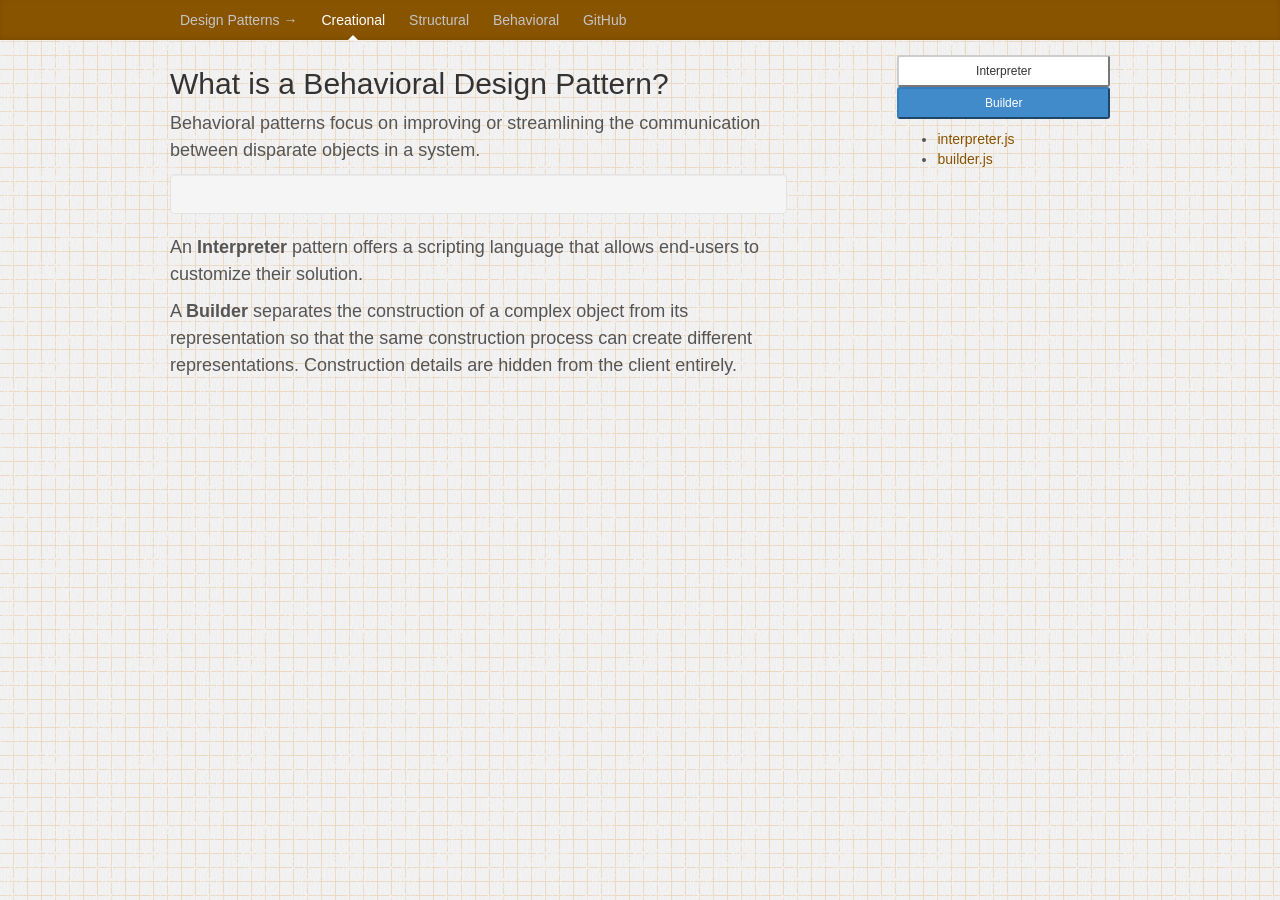
==== behavioral.html @ 8d295425 "made two creational design patterns" ====
<!DOCTYPE html>
<html lang="en">
  <head>
    <meta charset="utf-8">
    <meta http-equiv="X-UA-Compatible" content="IE=edge">
    <meta name="viewport" content="width=device-width, initial-scale=1">
    <meta name="description" content="">
    <meta name="author" content="">

    <title>JS Design Patterns</title>

    <!-- Bootstrap core CSS -->
    <link href="/css/bootstrap.min.css" rel="stylesheet">

    <!-- Custom styles for this template -->
    <link href="/css/main.css" rel="stylesheet">

    <!-- Just for debugging purposes. Don't actually copy this line! -->
    <!--[if lt IE 9]><script src="../../assets/js/ie8-responsive-file-warning.js"></script><![endif]-->

    <!-- HTML5 shim and Respond.js IE8 support of HTML5 elements and media queries -->
    <!--[if lt IE 9]>
      <script src="https://oss.maxcdn.com/libs/html5shiv/3.7.0/html5shiv.js"></script>
      <script src="https://oss.maxcdn.com/libs/respond.js/1.4.2/respond.min.js"></script>
    <![endif]-->
  </head>

  <body>

    <div class="blog-masthead">
      <div class="container">
        <nav class="blog-nav ">
          <a class="blog-nav-item" href="index.html">Design Patterns &rarr;</a>
          <a class="blog-nav-item active" href="creational.html">Creational</a>
          <a class="blog-nav-item" href="structural.html">Structural</a>
          <a class="blog-nav-item" href="behavioral.html">Behavioral</a>
          <a class="blog-nav-item" href="github.com">GitHub</a>
        </nav>
      </div>
    </div>

    <div class="container">

      <div class="row">

        <div class="col-sm-8 blog-main">

          <div class="blog-post"><br>
            <h2>What is a Behavioral Design Pattern?</h2>
            <p>
            Behavioral patterns focus on improving or streamlining the communication between
            disparate objects in a system.
            </p>
            <div class="well" id="interpret"></div>
<!--             <div class="well" id="builder"></div> -->
            <p>
              An <b>Interpreter</b> pattern offers a scripting language that allows end-users to customize their solution.
            </p>
            <p>
              A <strong>Builder</strong> separates the construction of a complex object from its representation so that the same construction process can create different representations. Construction details are hidden from the client entirely. 
            </p>    
          </div><!-- /.blog-post -->

        </div><!-- /.blog-main -->

        <div class="col-sm-3 col-sm-offset-1 blog-sidebar">
          <div class="sidebar-module">
            <ol class="list-unstyled">
              <li>
                <button class="btn-block btn-default btn-sm" onclick="interpret();return false" href="javascript:void(0);">Interpreter</button>
              </li>
              <li>
                <button class="btn-block btn-primary btn-sm" onclick="build();return false" href="javascript:void(0);">Builder
                </button>
              </li>
            </ol>
            <ul>
              <li><a href="/patterns/interpreter.js">interpreter.js</a></li>
              <li><a href="/patterns/builder.js">builder.js</a></li>
            </ul>
          </div>
        </div><!-- /.blog-sidebar -->

      </div><!-- /.row -->

    </div><!-- /.container -->

    <!-- Bootstrap core JavaScript
    ================================================== -->
    <!-- Placed at the end of the document so the pages load faster -->
    <script src="https://ajax.googleapis.com/ajax/libs/jquery/1.11.0/jquery.min.js"></script>
    <script src="../../dist/js/bootstrap.min.js"></script>
    <script src="../../assets/js/docs.min.js"></script>
    <script>
    var Context = function (input) {
    this.input = input;
    this.output = 0;
    }

    Context.prototype = {
        startsWith : function (str) {
            return this.input.substr(0, str.length) === str;
        }
    }

    var Expression = function (name, one, four, five, nine, multiplier) {
        this.name = name;
        this.one = one;
        this.four = four;
        this.five = five;
        this.nine = nine;
        this.multiplier = multiplier;
    }

    function interpret() {

        var roman = "MCMXXVIII"
        var context = new Context(roman);
        var tree = [];

        tree.push(new Expression("thousand", "M", " " , " ", " " , 1000));
        tree.push(new Expression("hundred",  "C", "CD", "D", "CM", 100));
        tree.push(new Expression("ten",      "X", "XL", "L", "XC", 10));
        tree.push(new Expression("one",      "I", "IV", "V", "IX", 1));

        for (var i = 0, len = tree.length; i < len; i++) {
            tree[i].interpret(context);
        }

        alert(roman + " = " + context.output);
    }
    </script>
  </body>
</html>
---- css/main.css ----
body {
    color: #555555;
    font-family: Georgia,"Arial",Arial,sans-serif;
    background-image:url("/img/bg.jpg");
}
h1, .h1, h2, .h2, h3, .h3, h4, .h4, h5, .h5, h6, .h6 {
    color: #333333;
    font-family: "Arial", sans-serif;
    font-weight: normal;
    margin-top: 0;
}

a {
    color: #895400;
    font-family: "Comic Sans MS", sans-serif;
    transition: all .3s ease-in 0s;
}

@media (min-width: 1200px) {
.container {
    width: 970px;
}
}
.blog-masthead {
    background-color: #895400;
    box-shadow: 0 -2px 5px rgba(0, 0, 0, 0.1) inset;
}
.blog-nav-item {
    color: #C4C4C4;
    display: inline-block;
    font-weight: 500;
    padding: 10px;
    position: relative;
}
.blog-nav-item:hover, .blog-nav-item:focus {
    color: #FFFFFF;
    text-decoration: none;
}
.blog-nav .active {
    color: #FFFFFF;
}
.blog-nav .active:after {
    border-bottom: 5px solid;
    border-left: 5px solid rgba(0, 0, 0, 0);
    border-right: 5px solid rgba(0, 0, 0, 0);
    bottom: 0;
    content: " ";
    height: 0;
    left: 50%;
    margin-left: -5px;
    position: absolute;
    vertical-align: middle;
    width: 0;
}
.blog-header {
    padding-bottom: 20px;
    padding-top: 20px;
}
.blog-title {
    font-size: 60px;
    font-weight: normal;
    margin-bottom: 0;
    margin-top: 30px;
}
.blog-description {
    color: #999999;
    font-size: 20px;
}
.blog-main {
    font-size: 18px;
    line-height: 1.5;
}
.sidebar-module {
    margin: 0 -15px 15px;
    padding: 15px;
}
.sidebar-module-inset {
    background-color: #F5F5F5;
    border-radius: 4px;
    padding: 15px;
}
.sidebar-module-inset p:last-child, .sidebar-module-inset ul:last-child, .sidebar-module-inset ol:last-child {
    margin-bottom: 0;
}
.pager {
    margin-bottom: 60px;
    text-align: left;
}
.pager > li > a {
    border-radius: 30px;
    padding: 10px 20px;
    text-align: center;
    width: 140px;
}
.blog-post {
    margin-bottom: 60px;
}
.blog-post-title {
    font-size: 40px;
    margin-bottom: 5px;
}
.blog-post-meta {
    color: #999999;
    margin-bottom: 20px;
}
.blog-footer {
    background-color: #F9F9F9;
    border-top: 1px solid #E5E5E5;
    color: #999999;
    padding: 40px 0;
    text-align: center;
}

.pattern-type {
    text-decoration: underline;
}

.pattern-type:hover {
    color: black;
}

.pattern-links {
    font-family: "Comic Sans MS", sans-serif;
    transition: all .3s ease-in 0s;
}

.pattern-links:hover {
    text-decoration: none;
    color: black;
}
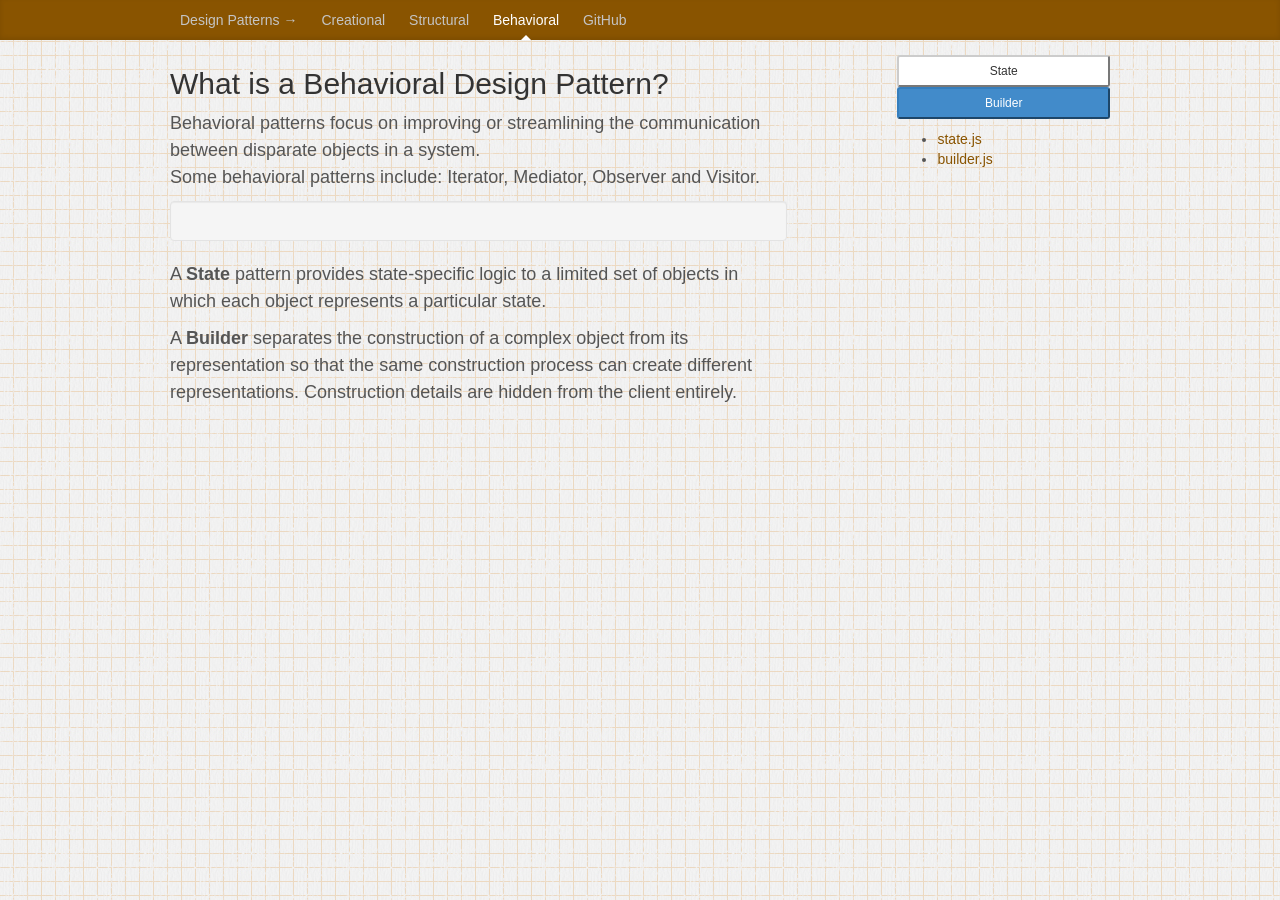
==== commit 6c85e34f: "added more design patterns" ====
--- a/behavioral.html
+++ b/behavioral.html
@@ -31,10 +31,10 @@
       <div class="container">
         <nav class="blog-nav ">
           <a class="blog-nav-item" href="index.html">Design Patterns &rarr;</a>
-          <a class="blog-nav-item active" href="creational.html">Creational</a>
+          <a class="blog-nav-item" href="creational.html">Creational</a>
           <a class="blog-nav-item" href="structural.html">Structural</a>
-          <a class="blog-nav-item" href="behavioral.html">Behavioral</a>
-          <a class="blog-nav-item" href="github.com">GitHub</a>
+          <a class="blog-nav-item active" href="behavioral.html">Behavioral</a>
+          <a class="blog-nav-item" href="https://github.com/obliviga/Design-Patterns">GitHub</a>
         </nav>
       </div>
     </div>
@@ -49,12 +49,12 @@
             <h2>What is a Behavioral Design Pattern?</h2>
             <p>
             Behavioral patterns focus on improving or streamlining the communication between
-            disparate objects in a system.
+            disparate objects in a system.<br>
+            Some behavioral patterns include: Iterator, Mediator, Observer and Visitor.
             </p>
-            <div class="well" id="interpret"></div>
-<!--             <div class="well" id="builder"></div> -->
+            <div class="well" id="state"></div>
             <p>
-              An <b>Interpreter</b> pattern offers a scripting language that allows end-users to customize their solution.
+              A <b>State</b> pattern provides state-specific logic to a limited set of objects in which each object represents a particular state.
             </p>
             <p>
               A <strong>Builder</strong> separates the construction of a complex object from its representation so that the same construction process can create different representations. Construction details are hidden from the client entirely. 
@@ -67,7 +67,8 @@
           <div class="sidebar-module">
             <ol class="list-unstyled">
               <li>
-                <button class="btn-block btn-default btn-sm" onclick="interpret();return false" href="javascript:void(0);">Interpreter</button>
+                <button class="btn-block btn-default btn-sm" onclick="getState();return false" href="javascript:void(0);">State
+                </button>
               </li>
               <li>
                 <button class="btn-block btn-primary btn-sm" onclick="build();return false" href="javascript:void(0);">Builder
@@ -75,7 +76,7 @@
               </li>
             </ol>
             <ul>
-              <li><a href="/patterns/interpreter.js">interpreter.js</a></li>
+              <li><a href="/patterns/state.js">state.js</a></li>
               <li><a href="/patterns/builder.js">builder.js</a></li>
             </ul>
           </div>
@@ -92,42 +93,72 @@
     <script src="../../dist/js/bootstrap.min.js"></script>
     <script src="../../assets/js/docs.min.js"></script>
     <script>
-    var Context = function (input) {
-    this.input = input;
-    this.output = 0;
+    var vehicle = function () {
+
+        var count = 0;
+        var currentState = new ordered(this);
+
+        this.change = function (state) {
+            // limits number of changes
+            if (count++ >= 10) return;
+
+            currentState = state;
+            currentState.go();
+        };
+
+        this.start = function () {
+            currentState.go();
+        };
     }
 
-    Context.prototype = {
-        startsWith : function (str) {
-            return this.input.substr(0, str.length) === str;
+    var ordered = function (car) {
+        this.car = car;
+
+        this.go = function () {
+            log.add("A new car has been ordered,");
+            car.change(new delivered(car));
         }
-    }
+    };
 
-    var Expression = function (name, one, four, five, nine, multiplier) {
-        this.name = name;
-        this.one = one;
-        this.four = four;
-        this.five = five;
-        this.nine = nine;
-        this.multiplier = multiplier;
-    }
+    var shipped = function (car) {
+        this.car = car;
 
-    function interpret() {
+        this.go = function () {
+            log.add("A new car has been delivered,");
+            car.change(new ordered(car));
+        }
+    };
 
-        var roman = "MCMXXVIII"
-        var context = new Context(roman);
-        var tree = [];
+    var delivered = function (car) {
+        this.car = car;
 
-        tree.push(new Expression("thousand", "M", " " , " ", " " , 1000));
-        tree.push(new Expression("hundred",  "C", "CD", "D", "CM", 100));
-        tree.push(new Expression("ten",      "X", "XL", "L", "XC", 10));
-        tree.push(new Expression("one",      "I", "IV", "V", "IX", 1));
+        this.go = function () {
+            log.add("A new car has been shipped.");
+            car.change(new shipped(car));
+        }
+    };
 
-        for (var i = 0, len = tree.length; i < len; i++) {
-            tree[i].interpret(context);
+    // log helper
+
+    var log = (function () {
+        var log = "";
+        return {
+            add: function (msg) {
+                log += msg + "\n";
+            },
+            show: function () {
+                document.getElementById("state").innerHTML = log;
+                log = "";
+            }
         }
+    })();
 
-        alert(roman + " = " + context.output);
+    function getState() {
+
+        var car = new vehicle();
+        car.start();
+
+        log.show();
     }
     </script>
   </body>
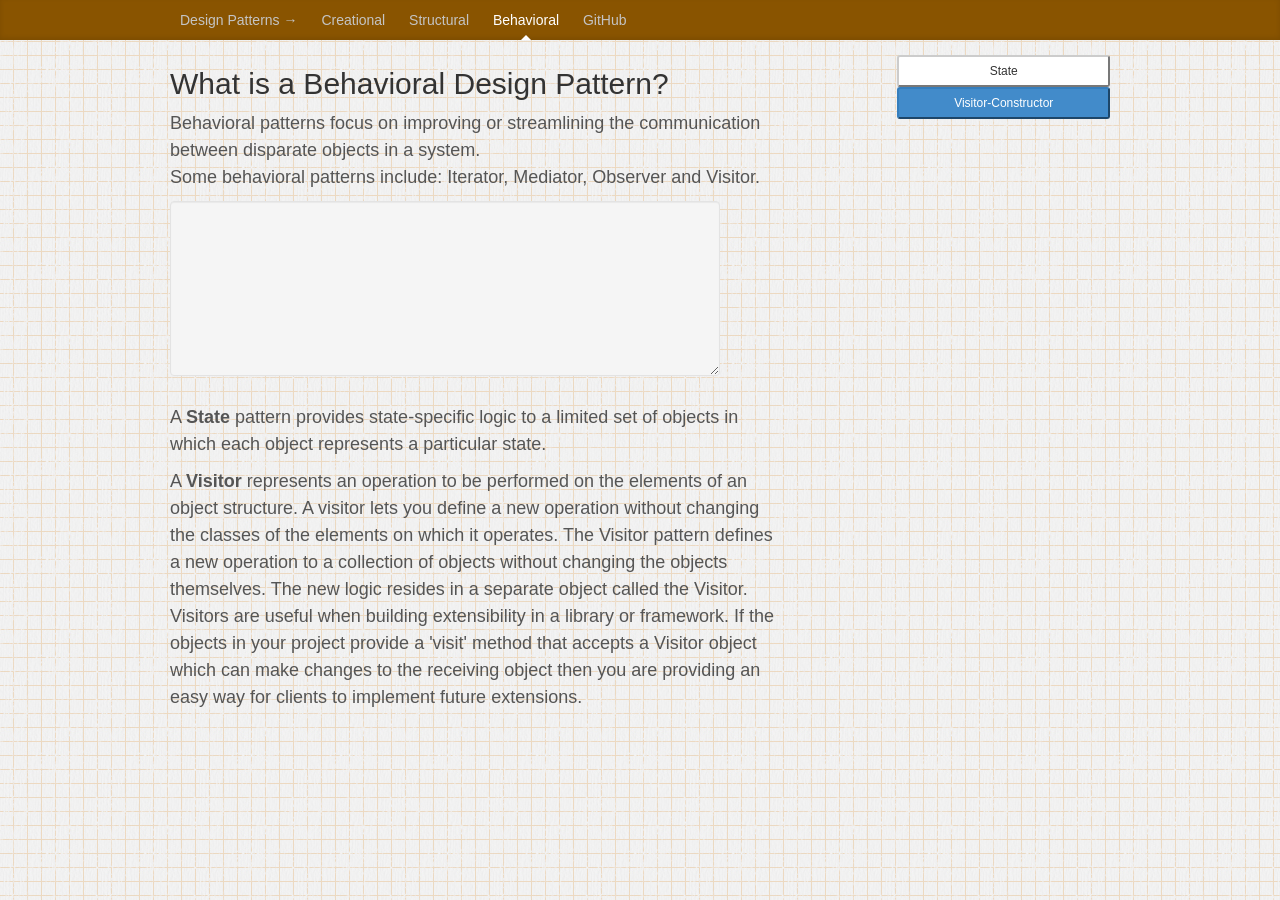
==== commit c7ae1d25: "added better decorator-constructor and tooltips" ====
--- a/behavioral.html
+++ b/behavioral.html
@@ -7,7 +7,7 @@
     <meta name="description" content="">
     <meta name="author" content="">
 
-    <title>JS Design Patterns</title>
+    <title>Behavioral Design Patterns</title>
 
     <!-- Bootstrap core CSS -->
     <link href="/css/bootstrap.min.css" rel="stylesheet">
@@ -52,12 +52,12 @@
             disparate objects in a system.<br>
             Some behavioral patterns include: Iterator, Mediator, Observer and Visitor.
             </p>
-            <div class="well" id="state"></div>
+            <textarea rows="5" cols="45" class="well" id="state"></textarea>
             <p>
               A <b>State</b> pattern provides state-specific logic to a limited set of objects in which each object represents a particular state.
             </p>
             <p>
-              A <strong>Builder</strong> separates the construction of a complex object from its representation so that the same construction process can create different representations. Construction details are hidden from the client entirely. 
+              A <strong>Visitor</strong> represents an operation to be performed on the elements of an object structure. A visitor lets you define a new operation without changing the classes of the elements on which it operates. The Visitor pattern defines a new operation to a collection of objects without changing the objects themselves. The new logic resides in a separate object called the Visitor. Visitors are useful when building extensibility in a library or framework. If the objects in your project provide a 'visit' method that accepts a Visitor object which can make changes to the receiving object then you are providing an easy way for clients to implement future extensions. 
             </p>    
           </div><!-- /.blog-post -->
 
@@ -71,14 +71,13 @@
                 </button>
               </li>
               <li>
-                <button class="btn-block btn-primary btn-sm" onclick="build();return false" href="javascript:void(0);">Builder
+                <button class="btn-block btn-primary btn-sm" onclick="visit();return false" href="javascript:void(0);">Visitor-Constructor
                 </button>
               </li>
             </ol>
-            <ul>
-              <li><a href="/patterns/state.js">state.js</a></li>
+<!--             <ul>
               <li><a href="/patterns/builder.js">builder.js</a></li>
-            </ul>
+            </ul> -->
           </div>
         </div><!-- /.blog-sidebar -->
 
@@ -137,8 +136,6 @@
             car.change(new shipped(car));
         }
     };
-
-    // log helper
 
     var log = (function () {
         var log = "";
@@ -160,6 +157,75 @@
 
         log.show();
     }
+/////////////////////////////////////////////////////////////////////
+    var Employee = function (name, salary, vacation) {
+
+      var self = this;
+          
+      this.accept = function (visitor) {
+          visitor.visit(self);
+      };
+      this.getName = function () {
+          return name;
+      };
+      this.getSalary = function () {
+          return salary;
+      };
+      this.setSalary = function (sal) {
+          salary = sal;
+      };
+      this.getVacation = function () {
+          return vacation;
+      };
+      this.setVacation = function (vac) {
+          vacation = vac;
+      };
+    };
+
+    var ExtraSalary = function () {
+        this.visit = function (emp) {
+            emp.setSalary(emp.getSalary() * 1.1);
+        };
+    };
+    var ExtraVacation = function () {
+        this.visit = function (emp) {
+            emp.setVacation(emp.getVacation() + 2);
+        };
+    };
+
+    var log = (function() {
+        var log = "";
+        return {
+            add: function(msg) { log += msg + "\n"; },
+            show: function() { document.getElementById("state").innerHTML = log; log = ""; }
+        }
+    })();
+
+
+    function visit() {
+            
+        var employees = [
+            new Employee("John", 10000, 10),
+            new Employee("Mary", 20000, 21),
+            new Employee("Boss", 250000, 51)
+        ];
+
+        var visitorSalary = new ExtraSalary();
+        var visitorVacation = new ExtraVacation();
+            
+        for (var i = 0, len = employees.length; i < len; i++) {
+
+            var emp = employees[i];
+                
+            emp.accept(visitorSalary);
+            emp.accept(visitorVacation);
+
+            log.add(emp.getName() + ": $" + emp.getSalary() +
+                " and " + emp.getVacation() + " vacation days");
+        }
+
+        log.show();
+    }
     </script>
   </body>
 </html>
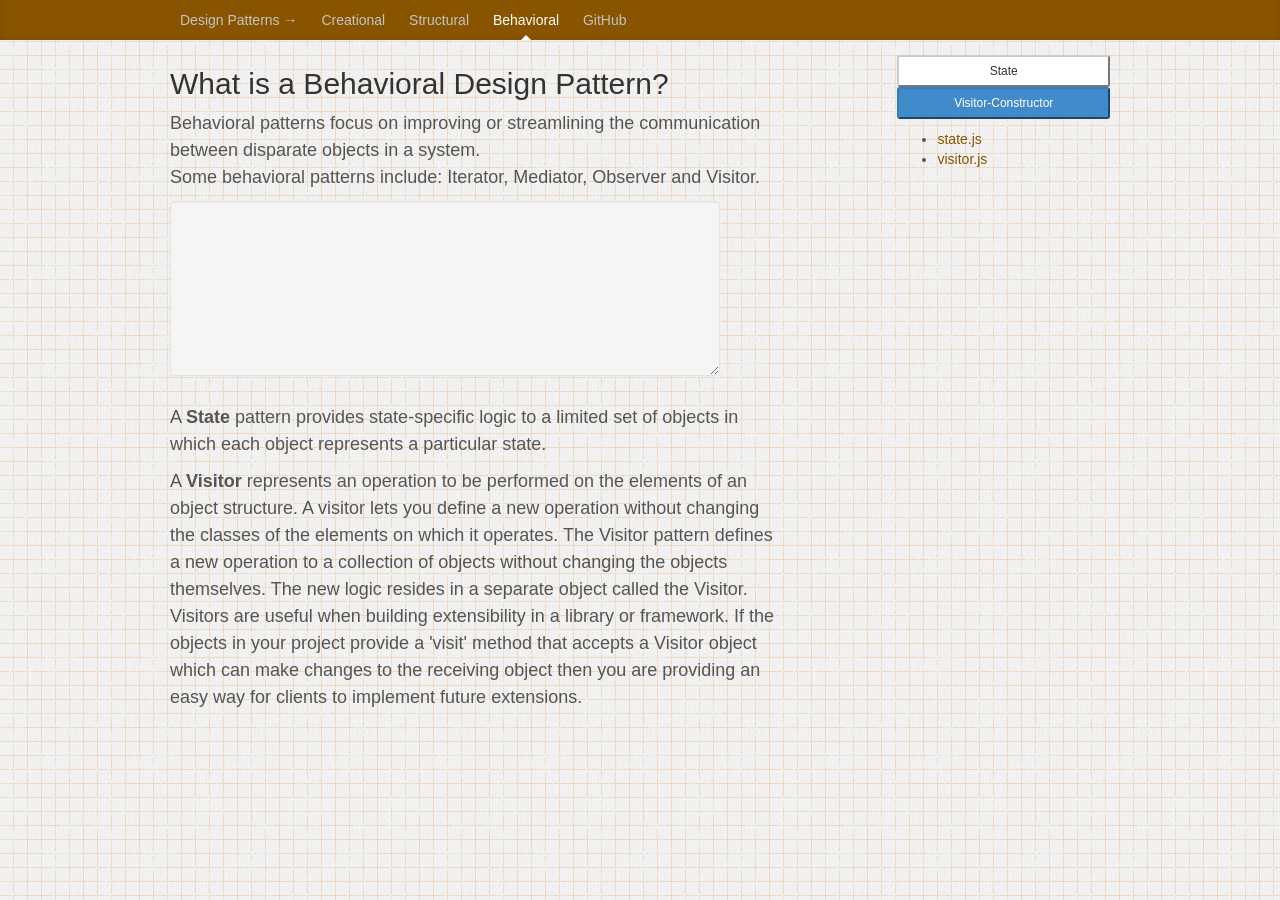
==== commit d6eb863c: "small changes" ====
--- a/behavioral.html
+++ b/behavioral.html
@@ -75,9 +75,10 @@
                 </button>
               </li>
             </ol>
-<!--             <ul>
-              <li><a href="/patterns/builder.js">builder.js</a></li>
-            </ul> -->
+            <ul>
+              <li><a href="/patterns/state.js">state.js</a></li>
+              <li><a href="/patterns/visitor.js">visitor.js</a></li>
+            </ul>
           </div>
         </div><!-- /.blog-sidebar -->
 
@@ -228,4 +229,4 @@
     }
     </script>
   </body>
-</html>
+</html>
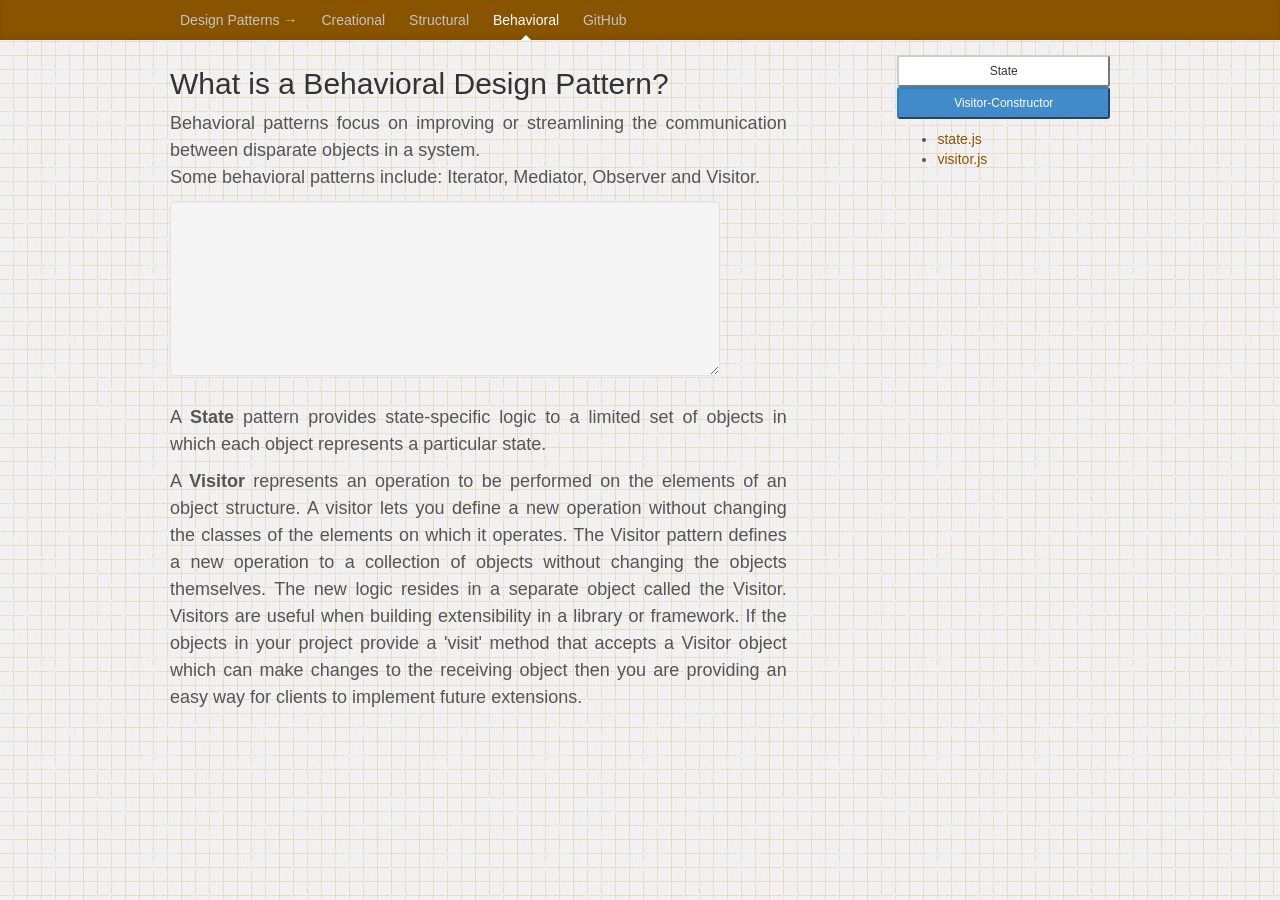
==== commit a941111d: "fixed stupid rows on structural" ====
--- a/behavioral.html
+++ b/behavioral.html
@@ -10,10 +10,10 @@
     <title>Behavioral Design Patterns</title>
 
     <!-- Bootstrap core CSS -->
-    <link href="/css/bootstrap.min.css" rel="stylesheet">
+    <link href="./css/bootstrap.min.css" rel="stylesheet">
 
     <!-- Custom styles for this template -->
-    <link href="/css/main.css" rel="stylesheet">
+    <link href="./css/main.css" rel="stylesheet">
 
     <!-- Just for debugging purposes. Don't actually copy this line! -->
     <!--[if lt IE 9]><script src="../../assets/js/ie8-responsive-file-warning.js"></script><![endif]-->
@@ -76,8 +76,8 @@
               </li>
             </ol>
             <ul>
-              <li><a href="/patterns/state.js">state.js</a></li>
-              <li><a href="/patterns/visitor.js">visitor.js</a></li>
+              <li><a href="./patterns/state.js">state.js</a></li>
+              <li><a href="./patterns/visitor.js">visitor.js</a></li>
             </ul>
           </div>
         </div><!-- /.blog-sidebar -->
--- a/css/main.css
+++ b/css/main.css
@@ -1,8 +1,10 @@
-
+p {
+    text-align:justify;
+}
 body {
     color: #555555;
     font-family: Georgia,"Arial",Arial,sans-serif;
-    background-image:url("/img/bg.jpg");
+    background-image:url("../img/bg.jpg");
 }
 h1, .h1, h2, .h2, h3, .h3, h4, .h4, h5, .h5, h6, .h6 {
     color: #333333;
@@ -94,7 +96,7 @@
     width: 140px;
 }
 .blog-post {
-    margin-bottom: 60px;
+    margin-bottom: 0; /*used to be 60px*/
 }
 .blog-post-title {
     font-size: 40px;
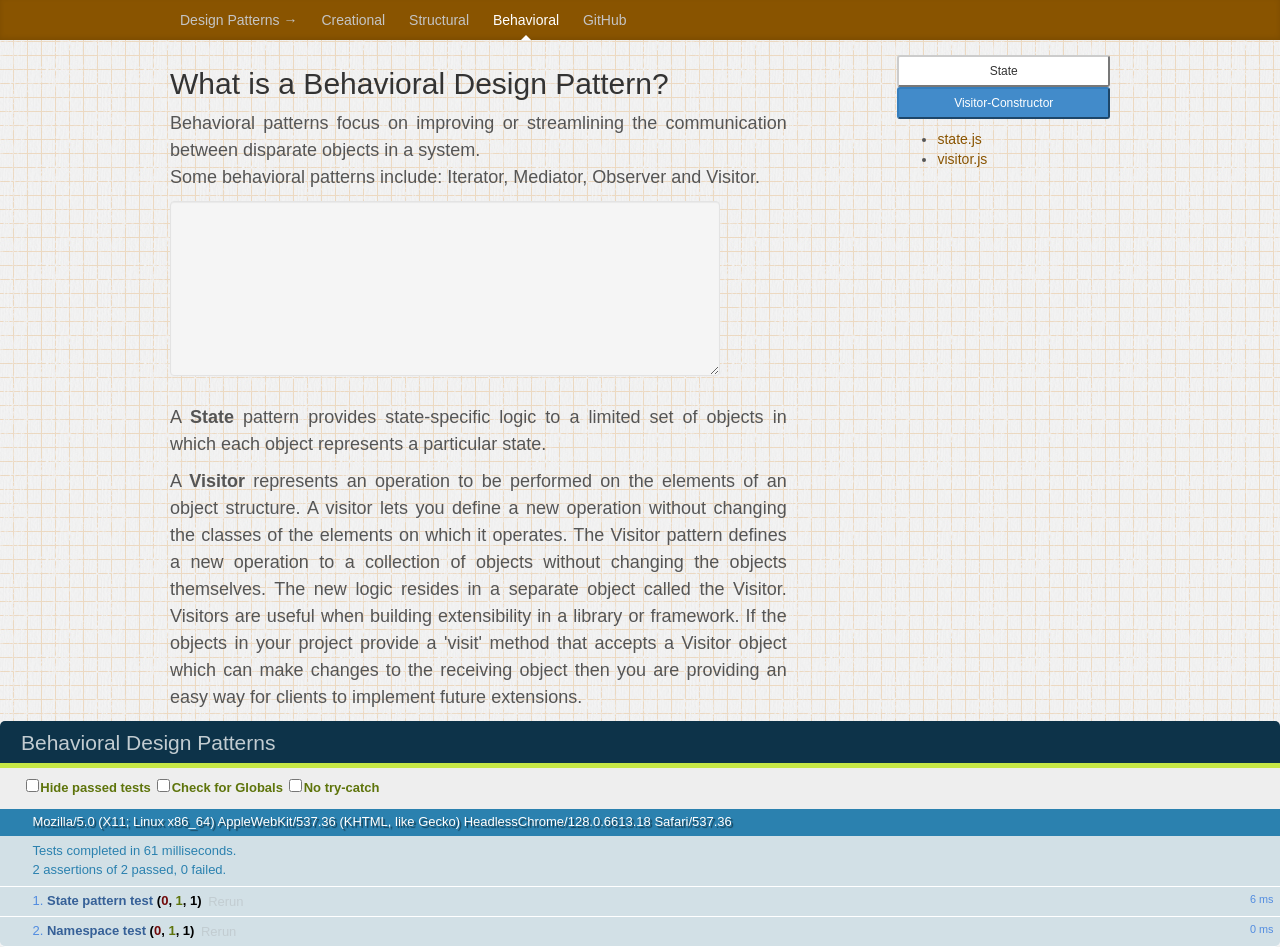
==== commit 3b9301ee: "added front-end unit test for input field" ====
--- a/behavioral.html
+++ b/behavioral.html
@@ -14,6 +14,7 @@
 
     <!-- Custom styles for this template -->
     <link href="./css/main.css" rel="stylesheet">
+    <link href="./css/qunit.css" rel="stylesheet">
 
     <!-- Just for debugging purposes. Don't actually copy this line! -->
     <!--[if lt IE 9]><script src="../../assets/js/ie8-responsive-file-warning.js"></script><![endif]-->
@@ -85,13 +86,15 @@
       </div><!-- /.row -->
 
     </div><!-- /.container -->
-
+    <div id="qunit"></div>
+    <div id="qunit-fixture"></div>
     <!-- Bootstrap core JavaScript
     ================================================== -->
     <!-- Placed at the end of the document so the pages load faster -->
-    <script src="https://ajax.googleapis.com/ajax/libs/jquery/1.11.0/jquery.min.js"></script>
-    <script src="../../dist/js/bootstrap.min.js"></script>
-    <script src="../../assets/js/docs.min.js"></script>
+    <script src="http://cdnjs.cloudflare.com/ajax/libs/jquery/2.0.3/jquery.min.js"></script>
+    <script src="./js/bootstrap.min.js"></script>
+    <script src="./js/vendor/qunit.js"></script>
+    <script src="./tests/behavioralTest.js"></script>
     <script>
     var vehicle = function () {
 
--- a/css/qunit.css
+++ b/css/qunit.css
@@ -0,0 +1,237 @@
+/*!
+ * QUnit 1.14.0
+ * http://qunitjs.com/
+ *
+ * Copyright 2013 jQuery Foundation and other contributors
+ * Released under the MIT license
+ * http://jquery.org/license
+ *
+ * Date: 2014-01-31T16:40Z
+ */
+
+/** Font Family and Sizes */
+
+#qunit-tests, #qunit-header, #qunit-banner, #qunit-testrunner-toolbar, #qunit-userAgent, #qunit-testresult {
+	font-family: "Helvetica Neue Light", "HelveticaNeue-Light", "Helvetica Neue", Calibri, Helvetica, Arial, sans-serif;
+}
+
+#qunit-testrunner-toolbar, #qunit-userAgent, #qunit-testresult, #qunit-tests li { font-size: small; }
+#qunit-tests { font-size: smaller; }
+
+
+/** Resets */
+
+#qunit-tests, #qunit-header, #qunit-banner, #qunit-userAgent, #qunit-testresult, #qunit-modulefilter {
+	margin: 0;
+	padding: 0;
+}
+
+
+/** Header */
+
+#qunit-header {
+	padding: 0.5em 0 0.5em 1em;
+
+	color: #8699A4;
+	background-color: #0D3349;
+
+	font-size: 1.5em;
+	line-height: 1em;
+	font-weight: 400;
+
+	border-radius: 5px 5px 0 0;
+}
+
+#qunit-header a {
+	text-decoration: none;
+	color: #C2CCD1;
+}
+
+#qunit-header a:hover,
+#qunit-header a:focus {
+	color: #FFF;
+}
+
+#qunit-testrunner-toolbar label {
+	display: inline-block;
+	padding: 0 0.5em 0 0.1em;
+}
+
+#qunit-banner {
+	height: 5px;
+}
+
+#qunit-testrunner-toolbar {
+	padding: 0.5em 0 0.5em 2em;
+	color: #5E740B;
+	background-color: #EEE;
+	overflow: hidden;
+}
+
+#qunit-userAgent {
+	padding: 0.5em 0 0.5em 2.5em;
+	background-color: #2B81AF;
+	color: #FFF;
+	text-shadow: rgba(0, 0, 0, 0.5) 2px 2px 1px;
+}
+
+#qunit-modulefilter-container {
+	float: right;
+}
+
+/** Tests: Pass/Fail */
+
+#qunit-tests {
+	list-style-position: inside;
+}
+
+#qunit-tests li {
+	padding: 0.4em 0.5em 0.4em 2.5em;
+	border-bottom: 1px solid #FFF;
+	list-style-position: inside;
+}
+
+#qunit-tests.hidepass li.pass, #qunit-tests.hidepass li.running  {
+	display: none;
+}
+
+#qunit-tests li strong {
+	cursor: pointer;
+}
+
+#qunit-tests li a {
+	padding: 0.5em;
+	color: #C2CCD1;
+	text-decoration: none;
+}
+#qunit-tests li a:hover,
+#qunit-tests li a:focus {
+	color: #000;
+}
+
+#qunit-tests li .runtime {
+	float: right;
+	font-size: smaller;
+}
+
+.qunit-assert-list {
+	margin-top: 0.5em;
+	padding: 0.5em;
+
+	background-color: #FFF;
+
+	border-radius: 5px;
+}
+
+.qunit-collapsed {
+	display: none;
+}
+
+#qunit-tests table {
+	border-collapse: collapse;
+	margin-top: 0.2em;
+}
+
+#qunit-tests th {
+	text-align: right;
+	vertical-align: top;
+	padding: 0 0.5em 0 0;
+}
+
+#qunit-tests td {
+	vertical-align: top;
+}
+
+#qunit-tests pre {
+	margin: 0;
+	white-space: pre-wrap;
+	word-wrap: break-word;
+}
+
+#qunit-tests del {
+	background-color: #E0F2BE;
+	color: #374E0C;
+	text-decoration: none;
+}
+
+#qunit-tests ins {
+	background-color: #FFCACA;
+	color: #500;
+	text-decoration: none;
+}
+
+/*** Test Counts */
+
+#qunit-tests b.counts                       { color: #000; }
+#qunit-tests b.passed                       { color: #5E740B; }
+#qunit-tests b.failed                       { color: #710909; }
+
+#qunit-tests li li {
+	padding: 5px;
+	background-color: #FFF;
+	border-bottom: none;
+	list-style-position: inside;
+}
+
+/*** Passing Styles */
+
+#qunit-tests li li.pass {
+	color: #3C510C;
+	background-color: #FFF;
+	border-left: 10px solid #C6E746;
+}
+
+#qunit-tests .pass                          { color: #528CE0; background-color: #D2E0E6; }
+#qunit-tests .pass .test-name               { color: #366097; }
+
+#qunit-tests .pass .test-actual,
+#qunit-tests .pass .test-expected           { color: #999; }
+
+#qunit-banner.qunit-pass                    { background-color: #C6E746; }
+
+/*** Failing Styles */
+
+#qunit-tests li li.fail {
+	color: #710909;
+	background-color: #FFF;
+	border-left: 10px solid #EE5757;
+	white-space: pre;
+}
+
+#qunit-tests > li:last-child {
+	border-radius: 0 0 5px 5px;
+}
+
+#qunit-tests .fail                          { color: #000; background-color: #EE5757; }
+#qunit-tests .fail .test-name,
+#qunit-tests .fail .module-name             { color: #000; }
+
+#qunit-tests .fail .test-actual             { color: #EE5757; }
+#qunit-tests .fail .test-expected           { color: #008000; }
+
+#qunit-banner.qunit-fail                    { background-color: #EE5757; }
+
+
+/** Result */
+
+#qunit-testresult {
+	padding: 0.5em 0.5em 0.5em 2.5em;
+
+	color: #2B81AF;
+	background-color: #D2E0E6;
+
+	border-bottom: 1px solid #FFF;
+}
+#qunit-testresult .module-name {
+	font-weight: 700;
+}
+
+/** Fixture */
+
+#qunit-fixture {
+	position: absolute;
+	top: -10000px;
+	left: -10000px;
+	width: 1000px;
+	height: 1000px;
+}
